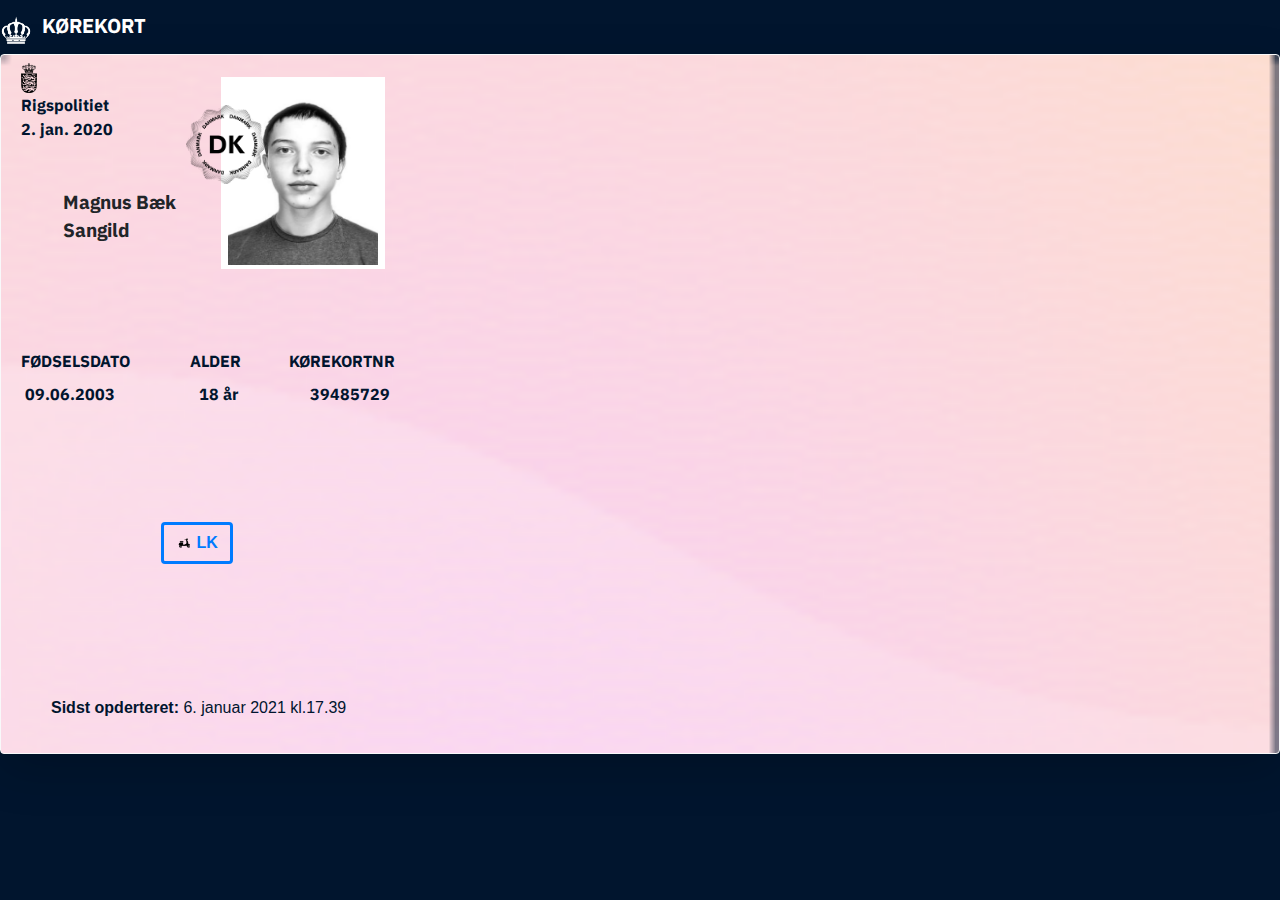
==== index.html @ 25adc894 "Add files via upload" ====
<html><head>    
    <meta charset="utf-8">
    <meta name="viewport" content="width=device-width, initial-scale=1.0, shrink-to-fit=no">
    <meta name="theme-color" content="#010101">
    <meta name="twitter:description" content="CDKID">
    <meta name="twitter:card" content="summary">
    <meta property="og:type" content="website">
    <meta name="description" content="DKID">
    <meta property="og:image" content="assets/ic_launcher_foreground.png">
    <meta name="twitter:title" content="DKID">
    <title>Kørekort</title>
<link rel="apple-touch-icon" sizes="180x180" href="https://f1sk.github.io/dkid/assets/ic_launcher_foreground.png">
    <link rel="manifest" href="manifest.json">
    <meta http-equiv="Content-Type" content="text/html; charset=UTF-8">

    <meta name="viewport" content="width=device-width, initial-scale=1.0, shrink-to-fit=no">
    <title>FakeID</title>
    <link rel="stylesheet" href="./assets/bootstrap.min.css">
    <link rel="stylesheet" href="./assets/material-icons.min.css">
    <link rel="stylesheet" href="./assets/styles.css">
</head>

<body style="background-color: #01152E;">
    <div style="width: 100%;height: 54px;">
        <p style="color: White;padding-top: 8px;font-size: 20px;" class="bolduwu"><img style="width: 32px;height: 32px;color: White;filter: invert(100%);margin-top: 7px;" src="./assets/crown.png">&nbsp; KØREKORT</p>
    </div>
    <div class="border rounded border-light shadow-lg" style="background-image: url(&quot;./assets/card_bg.png&quot;);height: 700px;background-repeat: no-repeat;background-size: cover;">
        <div></div>
        <p style="color:#01152e;font-family: 'bold';margin-left: 20px;">
<img style="
    margin-right: 180px;
    margin-top: 8px;
    " src="./assets/weapon_shield.png" width="16px">
<br>Rigspolitiet<br> 2. jan. 2020
</p><p></p><div style="
    margin-top: -40px;
">
            

<div style="background-color: white;width: 164px;height: 192px;margin-right: 0px;margin-left: 220px;margin-top: -80px;z-index: 99;">
                <p class="bolduwu" style="margin-right: 0px;padding-top: 111px;padding-left: 0;margin-left: -158px;font-size: 19px;">
                    <strong>Magnus Bæk</strong><br><strong>Sangild</strong></p>
                <div style="margin-top: -171px;z-index: 9;"><img style="margin-top: -7px;margin-left: 7px;width: 150px;/*z-index: 99;*/height: 182px;" src="./assets/portrait.jpg"></div><img style="margin-left: -35px;margin-top: -160px;z-index: 99;" src="./assets/dk.png" width="80px">
            </div>
            <div>
                <div style="height: 33px;width: 100%;margin-top: 80px;">
                    <p class="text-monospace text-uppercase text-left bolduwu" style="color: #01152E;">&nbsp; &nbsp; &nbsp;FØDSELSDATO &nbsp;  &nbsp;  &nbsp;
                            &nbsp;  &nbsp;                                               &nbsp;  &nbsp; ALDER&nbsp; &nbsp; &nbsp; &nbsp;   &nbsp;  &nbsp;&nbsp;KØREKORTNR</p>

                </div>
                <div style="height: 24px;">
                    <p class="text-monospace text-left bolduwu" style="color: #01152E;">&nbsp; &nbsp; &nbsp; 09.06.2003&nbsp; &nbsp; &nbsp; &nbsp; &nbsp; &nbsp; &nbsp;   &nbsp;  &nbsp;  &nbsp;&nbsp; 18 år&nbsp; &nbsp; &nbsp; &nbsp; &nbsp; &nbsp;   &nbsp;  &nbsp;  &nbsp;&nbsp;39485729
                    </p>
                    <div>
                        <button type="button" class="btn mr-md-2 mb-md-0 mb-2 btn-outline-primary" style="
                            margin-left: 160px;
                            margin-top: 100px;
                            border-width: 3px;
                            font-weight: bold;
                        "><img src="assets/scoot.png" width="16px"> LK</button>
                        </div>
                </div>
            </div>
        </div>
    <p style="
    margin-left: 50px;
    margin-top: 290px;
    /* font-family: &quot;bold&quot;; */
    color: #01152E;
    "><strong>Sidst opderteret: </strong> 6. januar 2021 kl.17.39</p>
        
    </div>
    <script src="./assets/jquery-3.4.1.min.js.download"></script>
    <script src="./assets/bootstrap.min.js.download"></script>
    <script id="bs-live-reload" data-sseport="5000" data-lastchange="1616353046394" src="./assets/livereload.js.download"></script>




</body></html>
---- assets/styles.css ----
/** Generated by FG **/
    @font-face {
        font-family: 'bold';
        src: url('./fonts/ibm_plex_sans_bold.eot');
        src: local('☺'), url('./fonts/ibm_plex_sans_bold.woff') format('woff'), url('./fonts/ibm_plex_sans_bold.ttf') format('truetype'), url('./fonts/ibm_plex_sans_bold.svg') format('svg');
        font-weight: normal;
        font-style: normal;
    }
.bolduwu {

    font-family: 'bold', Fallback, sans-serif!important;
}
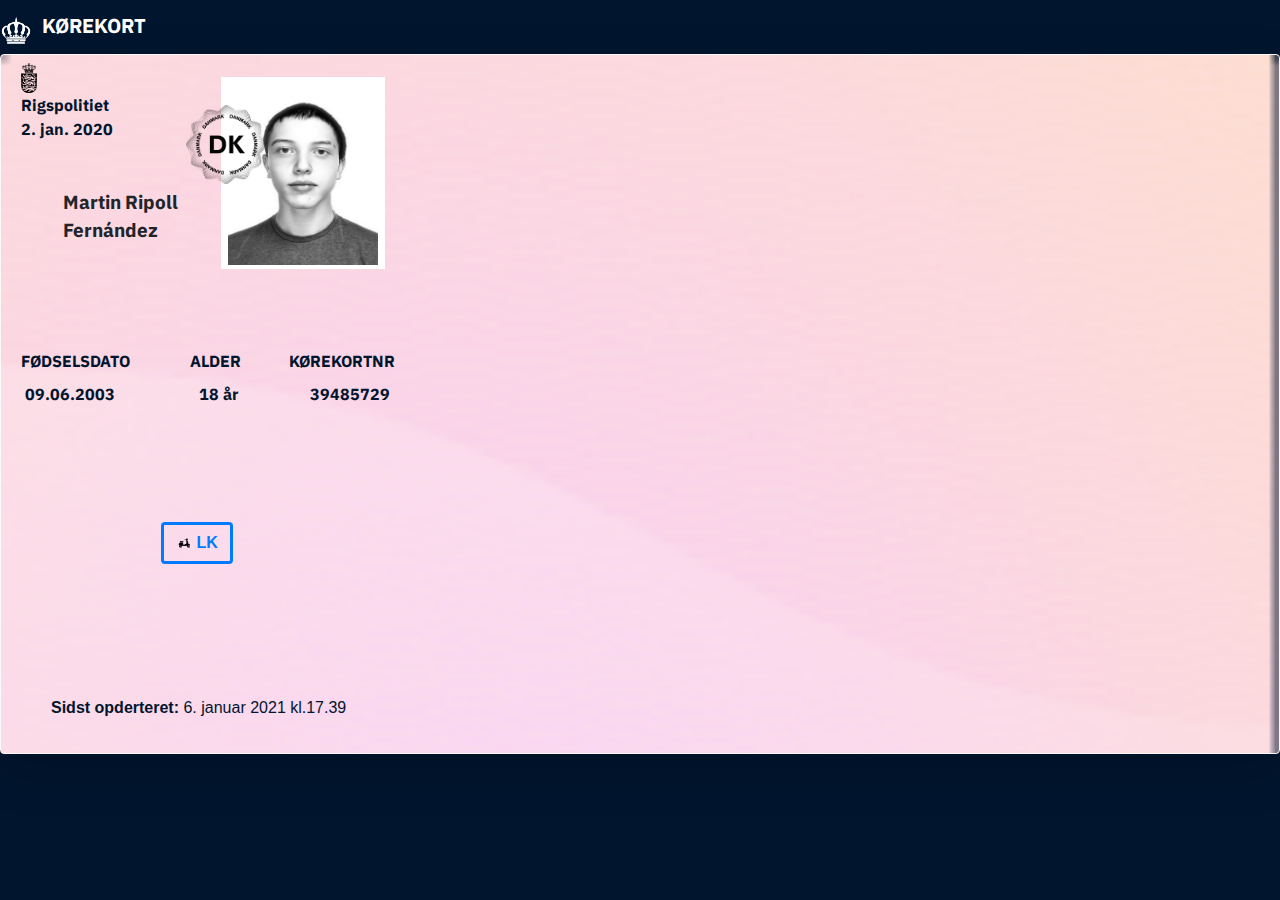
==== commit 5e2bdb6f: "Update index.html" ====
--- a/index.html
+++ b/index.html
@@ -39,7 +39,7 @@
 
 <div style="background-color: white;width: 164px;height: 192px;margin-right: 0px;margin-left: 220px;margin-top: -80px;z-index: 99;">
                 <p class="bolduwu" style="margin-right: 0px;padding-top: 111px;padding-left: 0;margin-left: -158px;font-size: 19px;">
-                    <strong>Magnus Bæk</strong><br><strong>Sangild</strong></p>
+                    <strong>Martin Ripoll</strong><br><strong>Fernández</strong></p>
                 <div style="margin-top: -171px;z-index: 9;"><img style="margin-top: -7px;margin-left: 7px;width: 150px;/*z-index: 99;*/height: 182px;" src="./assets/portrait.jpg"></div><img style="margin-left: -35px;margin-top: -160px;z-index: 99;" src="./assets/dk.png" width="80px">
             </div>
             <div>
@@ -77,4 +77,4 @@
 
 
 
-</body></html>+</body></html>
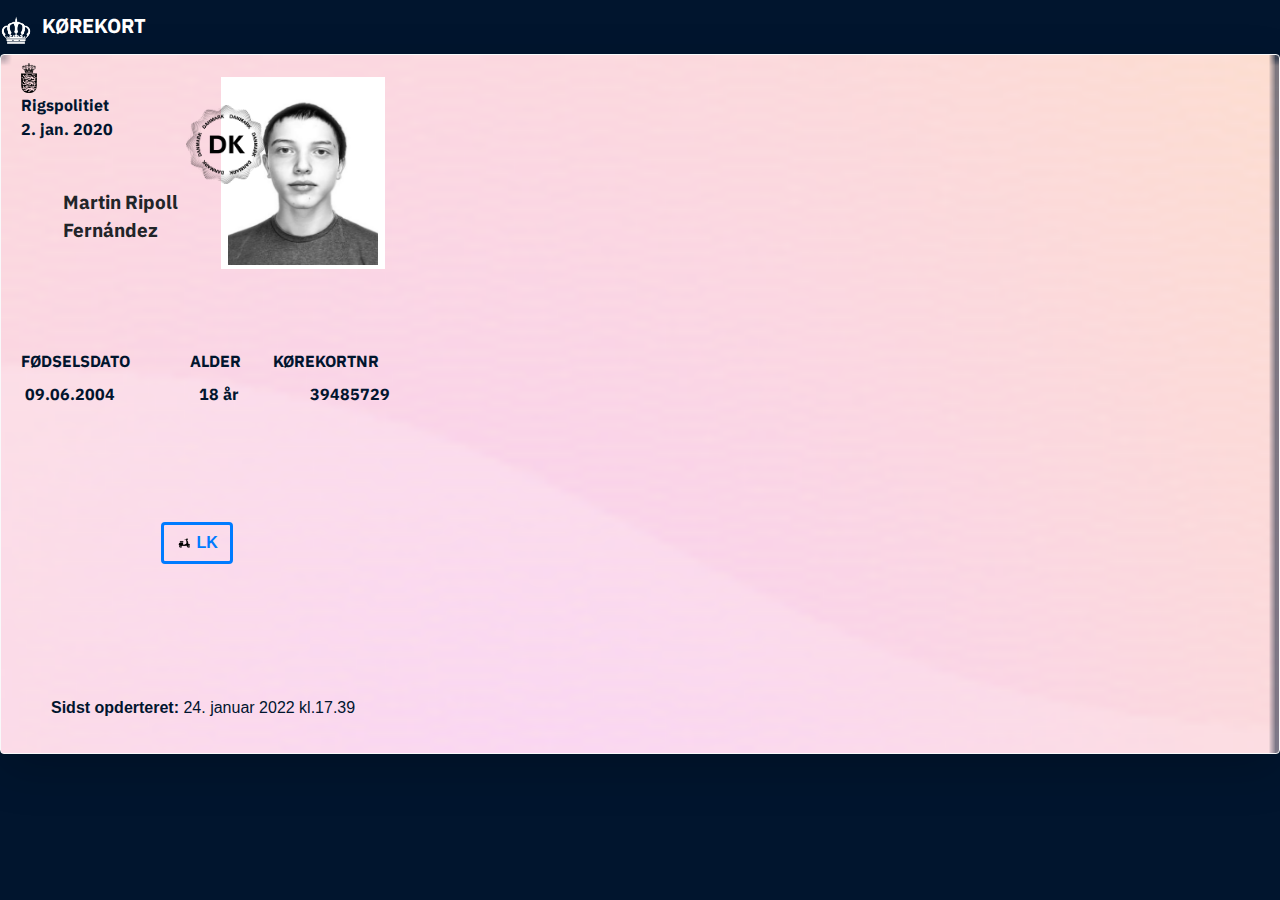
==== commit f4fadaad: "Update index.html" ====
--- a/index.html
+++ b/index.html
@@ -45,11 +45,11 @@
             <div>
                 <div style="height: 33px;width: 100%;margin-top: 80px;">
                     <p class="text-monospace text-uppercase text-left bolduwu" style="color: #01152E;">&nbsp; &nbsp; &nbsp;FØDSELSDATO &nbsp;  &nbsp;  &nbsp;
-                            &nbsp;  &nbsp;                                               &nbsp;  &nbsp; ALDER&nbsp; &nbsp; &nbsp; &nbsp;   &nbsp;  &nbsp;&nbsp;KØREKORTNR</p>
+                            &nbsp;  &nbsp;                                               &nbsp;  &nbsp; ALDER&nbsp; &nbsp; &nbsp; &nbsp;&nbsp;KØREKORTNR</p>
 
                 </div>
                 <div style="height: 24px;">
-                    <p class="text-monospace text-left bolduwu" style="color: #01152E;">&nbsp; &nbsp; &nbsp; 09.06.2003&nbsp; &nbsp; &nbsp; &nbsp; &nbsp; &nbsp; &nbsp;   &nbsp;  &nbsp;  &nbsp;&nbsp; 18 år&nbsp; &nbsp; &nbsp; &nbsp; &nbsp; &nbsp;   &nbsp;  &nbsp;  &nbsp;&nbsp;39485729
+                    <p class="text-monospace text-left bolduwu" style="color: #01152E;">&nbsp; &nbsp; &nbsp; 09.06.2004&nbsp; &nbsp; &nbsp; &nbsp; &nbsp; &nbsp; &nbsp;   &nbsp;  &nbsp;  &nbsp;&nbsp; 18 år&nbsp; &nbsp; &nbsp; &nbsp; &nbsp; &nbsp;   &nbsp;  &nbsp;  &nbsp;&nbsp;39485729
                     </p>
                     <div>
                         <button type="button" class="btn mr-md-2 mb-md-0 mb-2 btn-outline-primary" style="
@@ -67,7 +67,7 @@
     margin-top: 290px;
     /* font-family: &quot;bold&quot;; */
     color: #01152E;
-    "><strong>Sidst opderteret: </strong> 6. januar 2021 kl.17.39</p>
+    "><strong>Sidst opderteret: </strong> 24. januar 2022 kl.17.39</p>
         
     </div>
     <script src="./assets/jquery-3.4.1.min.js.download"></script>
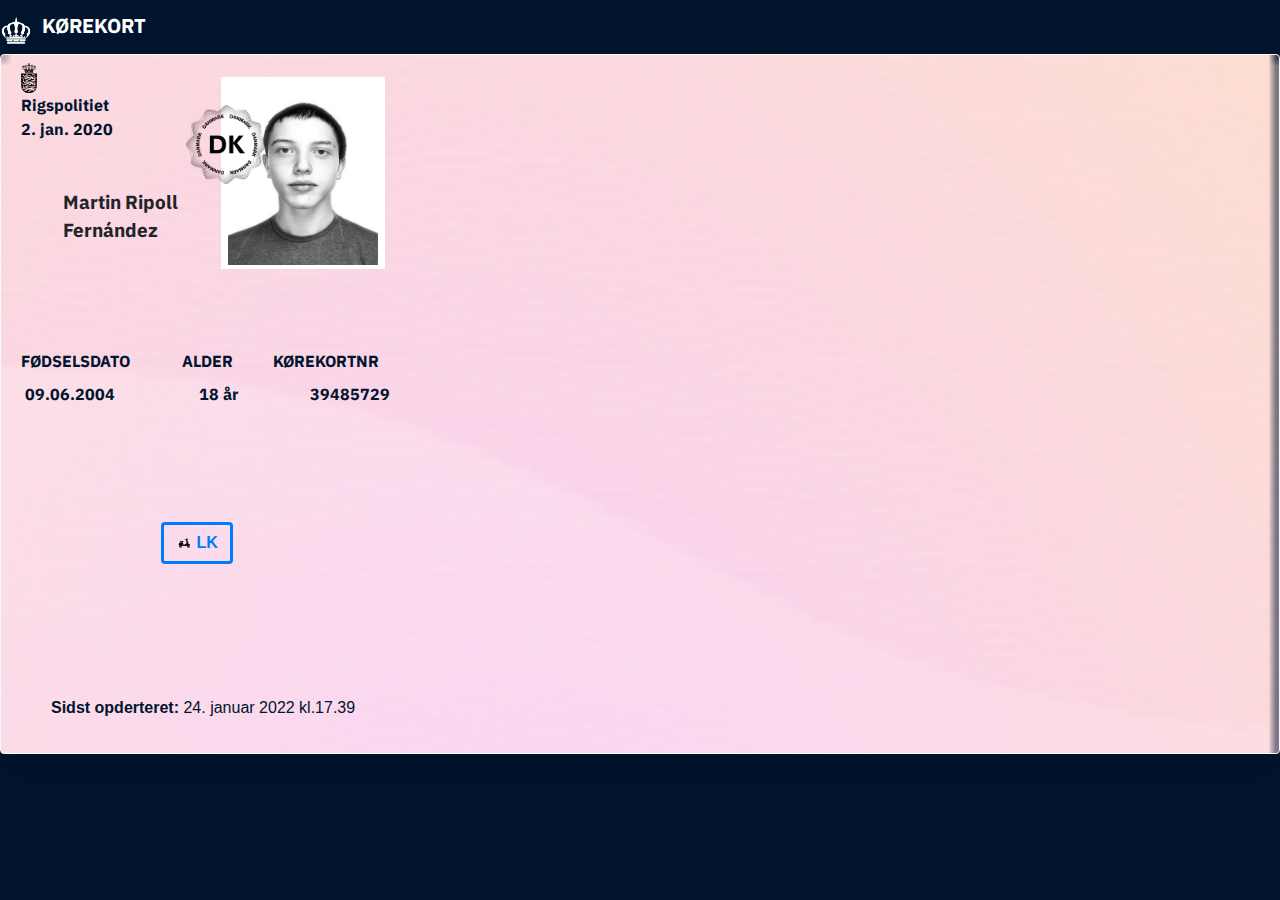
==== commit ea6310e8: "Update index.html" ====
--- a/index.html
+++ b/index.html
@@ -45,7 +45,7 @@
             <div>
                 <div style="height: 33px;width: 100%;margin-top: 80px;">
                     <p class="text-monospace text-uppercase text-left bolduwu" style="color: #01152E;">&nbsp; &nbsp; &nbsp;FØDSELSDATO &nbsp;  &nbsp;  &nbsp;
-                            &nbsp;  &nbsp;                                               &nbsp;  &nbsp; ALDER&nbsp; &nbsp; &nbsp; &nbsp;&nbsp;KØREKORTNR</p>
+                            &nbsp;  &nbsp;                                              &nbsp; ALDER&nbsp; &nbsp; &nbsp; &nbsp; &nbsp;&nbsp;KØREKORTNR</p>
 
                 </div>
                 <div style="height: 24px;">
